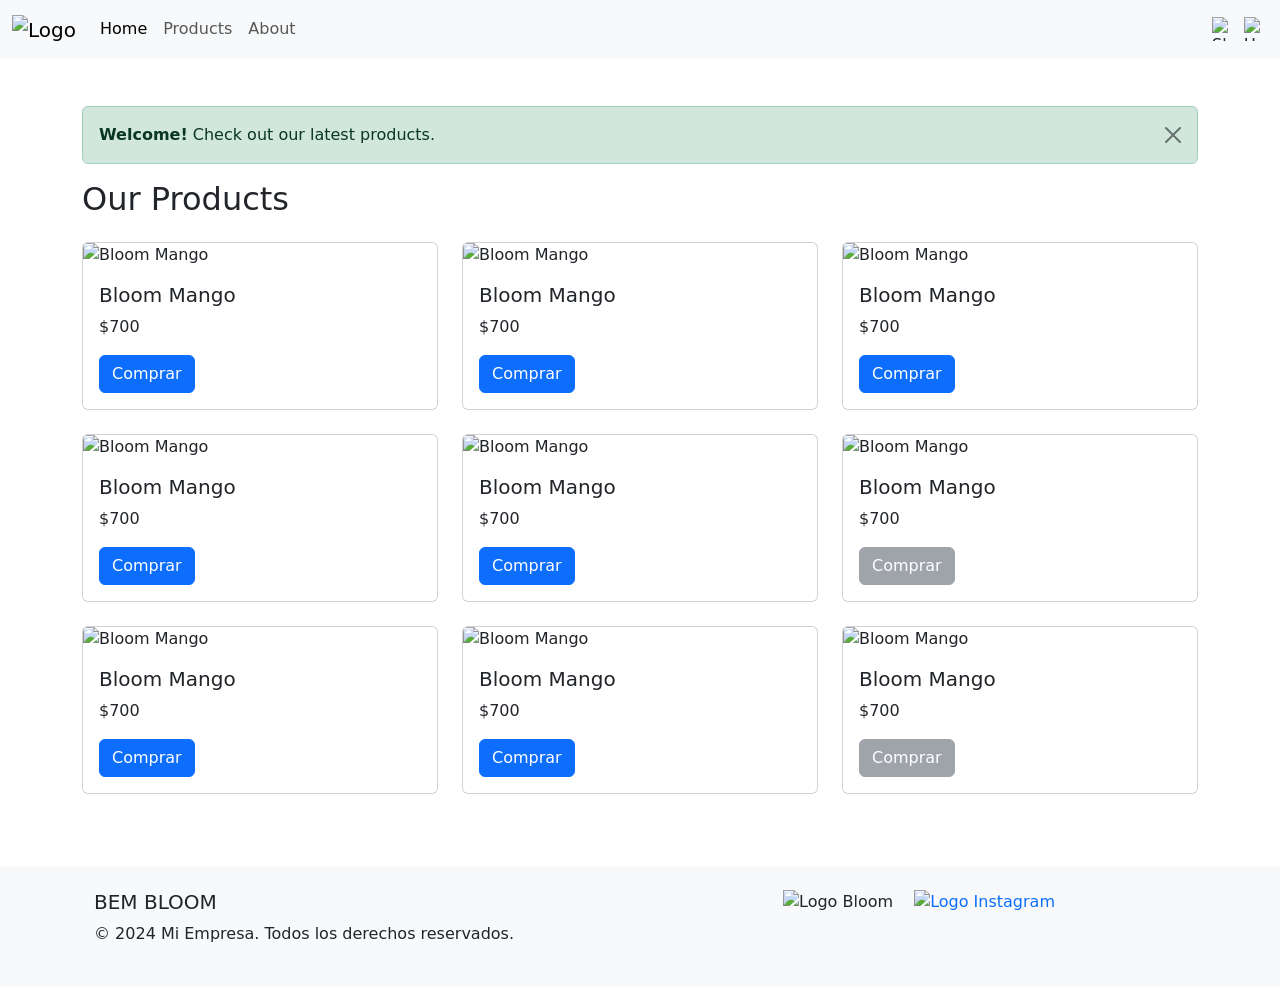
==== index.html @ 3abb0fb3 "add index main file" ====
<!DOCTYPE html>
<html lang="en">

<head>
    <meta charset="UTF-8">
    <meta http-equiv="X-UA-Compatible" content="IE=edge">
    <meta name="viewport" content="width=device-width, initial-scale=1.0">
    <link rel="preconnect" href="https://fonts.googleapis.com">
    <link rel="preconnect" href="https://fonts.gstatic.com" crossorigin>
    <link
        href="https://fonts.googleapis.com/css2?family=Lexend:wght@100..900&family=Montserrat:ital,wght@0,700;1,700&display=swap"
        rel="stylesheet">
    <link href="https://cdn.jsdelivr.net/npm/bootstrap@5.3.8/dist/css/bootstrap.min.css" rel="stylesheet" integrity="sha384-sRIl4kxILFvY47J16cr9ZwB07vP4J8+LH7qKQnuqkuIAvNWLzeN8tE5YBujZqJLB" crossorigin="anonymous">    
    <link rel="stylesheet" href="css/styles.css">
    <title>BEM Bloom</title>
</head>

<body>
    <header class="header">
        <nav class="navbar navbar-expand-lg navbar-light bg-light">
            <div class="container-fluid">
                <a class="navbar-brand" href="#">
                    <img class="header__logo" src="https://encrypted-tbn0.gstatic.com/images?q=tbn:ANd9GcShAHQxDG3yl2uclLKFLVbE5wRszlsQzwhUs7PtLF8HSPqd0JqsA0sXaDpJBlCXneCl864&usqp=CAU" alt="Logo">
                </a>
                <button class="navbar-toggler" type="button" data-bs-toggle="collapse" data-bs-target="#navbarNav" aria-controls="navbarNav" aria-expanded="false" aria-label="Toggle navigation">
                    <span class="navbar-toggler-icon"></span>
                </button>
                <div class="collapse navbar-collapse" id="navbarNav">
                    <ul class="navbar-nav me-auto">
                        <li class="nav-item">
                            <a class="nav-link active" aria-current="page" href="#">Home</a>
                        </li>
                        <li class="nav-item">
                            <a class="nav-link" href="#">Products</a>
                        </li>
                        <li class="nav-item">
                            <a class="nav-link" href="#">About</a>
                        </li>
                    </ul>
                    <div class="d-flex">
                        <img src="./img/shopping-bag.svg" class="header__icon me-2" style="width: 24px; height: 24px;" alt="Shopping Bag">
                        <img src="./img/user.svg" class="header__icon header__icon--secondary" style="width: 24px; height: 24px;" alt="User Account">
                    </div>
                </div>
            </div>
        </nav>
    </header>
    <main class="container my-5">
        <div class="alert alert-success alert-dismissible fade show" role="alert">
            <strong>Welcome!</strong> Check out our latest products.
            <button type="button" class="btn-close" data-bs-dismiss="alert" aria-label="Close"></button>
        </div>
        <section>
            <h2 class="mb-4">Our Products</h2>
            <div class="row">
                <div class="col-md-4 mb-4">
                    <div class="card products__item">
                        <img src="img/kiwi.png" class="card-img-top products__img" alt="Bloom Mango">
                        <div class="card-body">
                            <h5 class="card-title products__title">Bloom Mango</h5>
                            <p class="card-text products__price">$700</p>
                            <button class="btn btn-primary products__btn">Comprar</button>
                        </div>
                    </div>
                </div>
                <div class="col-md-4 mb-4">
                    <div class="card products__item">
                        <img src="img/kiwi.png" class="card-img-top products__img" alt="Bloom Mango">
                        <div class="card-body">
                            <h5 class="card-title products__title">Bloom Mango</h5>
                            <p class="card-text products__price">$700</p>
                            <button class="btn btn-primary products__btn">Comprar</button>
                        </div>
                    </div>
                </div>
                <div class="col-md-4 mb-4">
                    <div class="card products__item">
                        <img src="img/kiwi.png" class="card-img-top products__img" alt="Bloom Mango">
                        <div class="card-body">
                            <h5 class="card-title products__title">Bloom Mango</h5>
                            <p class="card-text products__price">$700</p>
                            <button class="btn btn-primary products__btn">Comprar</button>
                        </div>
                    </div>
                </div>
                <div class="col-md-4 mb-4">
                    <div class="card products__item">
                        <img src="img/kiwi.png" class="card-img-top products__img" alt="Bloom Mango">
                        <div class="card-body">
                            <h5 class="card-title products__title">Bloom Mango</h5>
                            <p class="card-text products__price">$700</p>
                            <button class="btn btn-primary products__btn">Comprar</button>
                        </div>
                    </div>
                </div>
                <div class="col-md-4 mb-4">
                    <div class="card products__item">
                        <img src="img/kiwi.png" class="card-img-top products__img" alt="Bloom Mango">
                        <div class="card-body">
                            <h5 class="card-title products__title">Bloom Mango</h5>
                            <p class="card-text products__price">$700</p>
                            <button class="btn btn-primary products__btn">Comprar</button>
                        </div>
                    </div>
                </div>
                <div class="col-md-4 mb-4">
                    <div class="card products__item">
                        <img src="img/kiwi.png" class="card-img-top products__img" alt="Bloom Mango">
                        <div class="card-body">
                            <h5 class="card-title products__title">Bloom Mango</h5>
                            <p class="card-text products__price">$700</p>
                            <button class="btn btn-secondary products__btn products__btn--disabled" disabled>Comprar</button>
                        </div>
                    </div>
                </div>
                <div class="col-md-4 mb-4">
                    <div class="card products__item">
                        <img src="img/kiwi.png" class="card-img-top products__img" alt="Bloom Mango">
                        <div class="card-body">
                            <h5 class="card-title products__title">Bloom Mango</h5>
                            <p class="card-text products__price">$700</p>
                            <button class="btn btn-primary products__btn">Comprar</button>
                        </div>
                    </div>
                </div>
                <div class="col-md-4 mb-4">
                    <div class="card products__item">
                        <img src="img/kiwi.png" class="card-img-top products__img" alt="Bloom Mango">
                        <div class="card-body">
                            <h5 class="card-title products__title">Bloom Mango</h5>
                            <p class="card-text products__price">$700</p>
                            <button class="btn btn-primary products__btn">Comprar</button>
                        </div>
                    </div>
                </div>
                <div class="col-md-4 mb-4">
                    <div class="card products__item">
                        <img src="img/kiwi.png" class="card-img-top products__img" alt="Bloom Mango">
                        <div class="card-body">
                            <h5 class="card-title products__title">Bloom Mango</h5>
                            <p class="card-text products__price">$700</p>
                            <button class="btn btn-secondary products__btn products__btn--disabled" disabled>Comprar</button>
                        </div>
                    </div>
                </div>
            </div>
        </section>
    </main>
    <footer class="footer bg-light text-center text-lg-start mt-5">
        <div class="container p-4">
            <div class="row">
                <div class="col-lg-6 col-md-12 mb-4 mb-md-0">
                    <h5 class="text-uppercase">BEM Bloom</h5>
                    <p>© 2024 Mi Empresa. Todos los derechos reservados.</p>
                </div>
                <div class="col-lg-6 col-md-12 mb-4 mb-md-0 text-center">
                    <img class="footer__img me-3" src="./img/bloom.png" alt="Logo Bloom" style="width: 50px; height: auto;">
                    <a href="#" class="text-decoration-none">
                        <img class="footer__ig" src="./img/instagram.png" alt="Logo Instagram" style="width: 30px; height: auto;">
                    </a>
                </div>
            </div>
        </div>
    </footer>
    <script src="https://unpkg.com/feather-icons"></script>
    <script src="https://cdn.jsdelivr.net/npm/feather-icons/dist/feather.min.js"></script>
    <script src="https://cdn.jsdelivr.net/npm/bootstrap@5.3.8/dist/js/bootstrap.bundle.min.js" integrity="sha384-0pUGZvbkm6XF6gxjEnlmuGrJXVbNuzT9qBBavbLwCsOGabYfZo0T0to5eqruptLy" crossorigin="anonymous"></script>
</body>

</html>
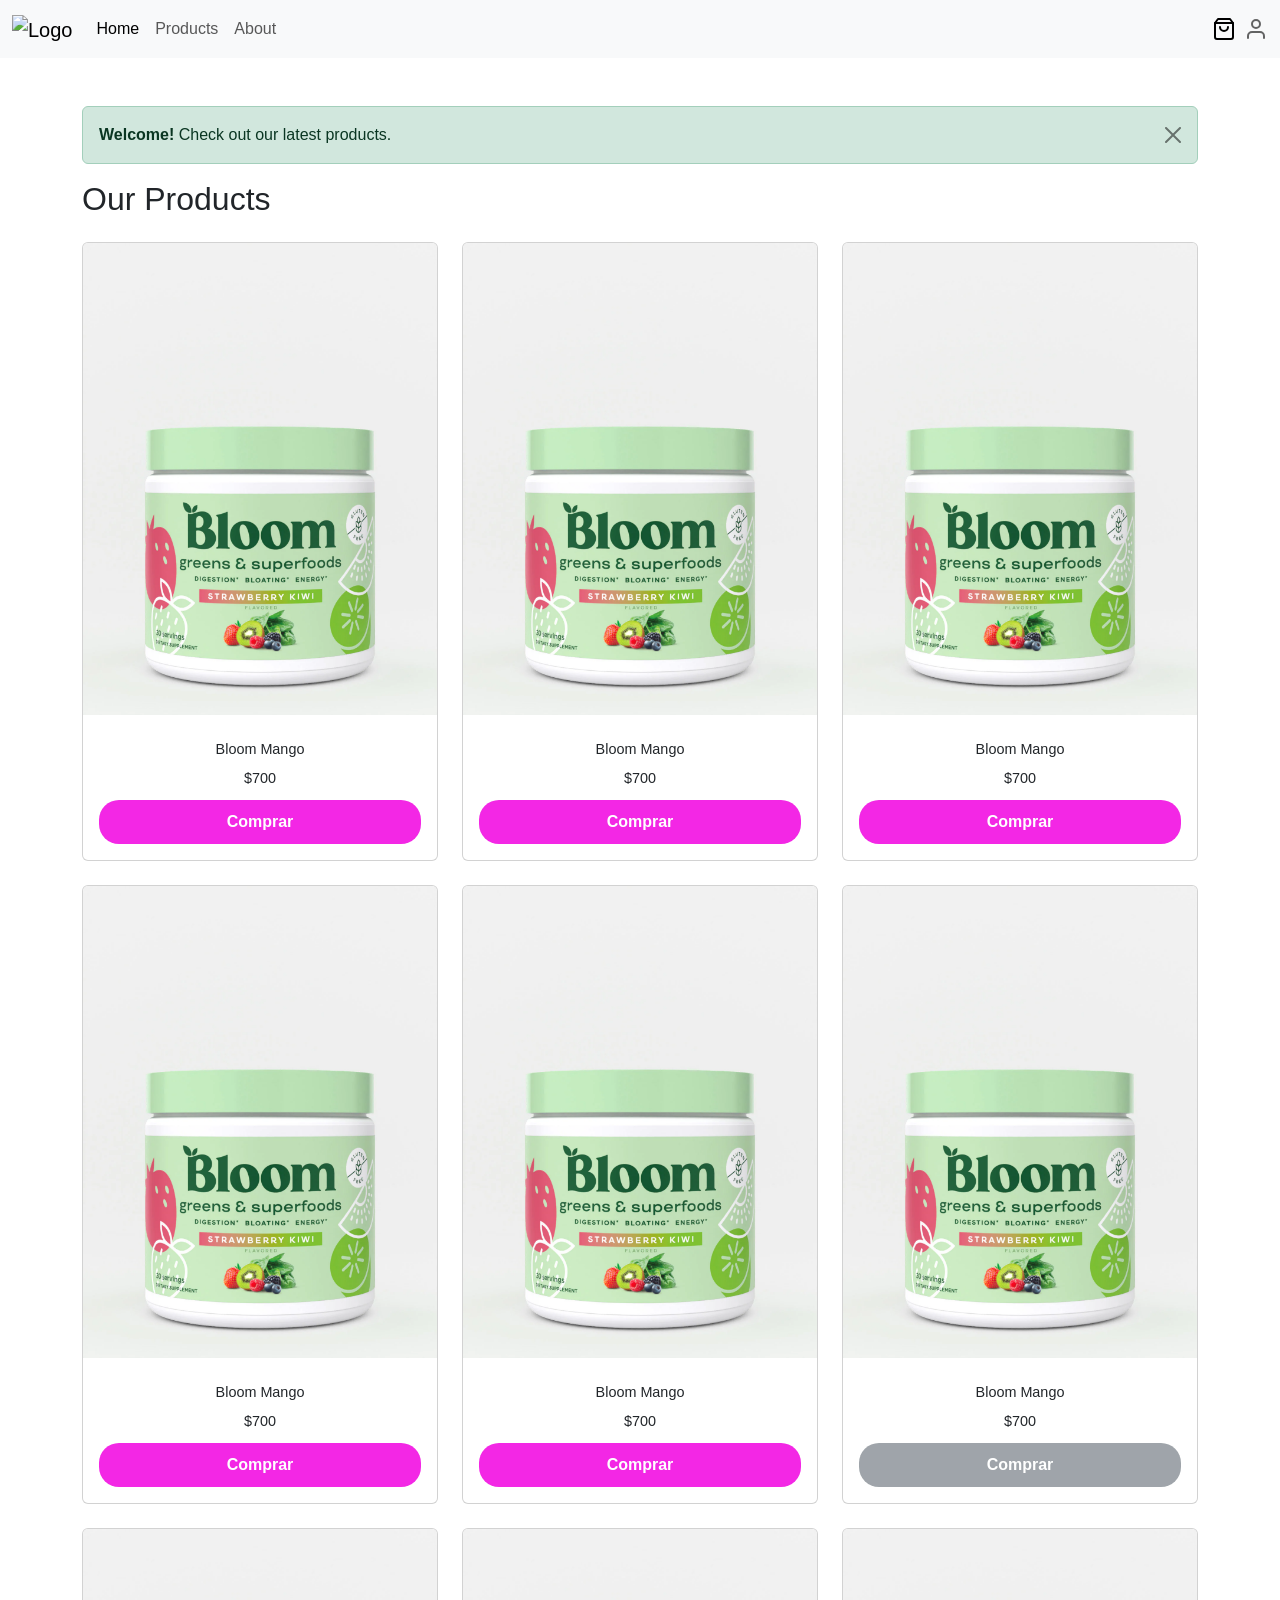
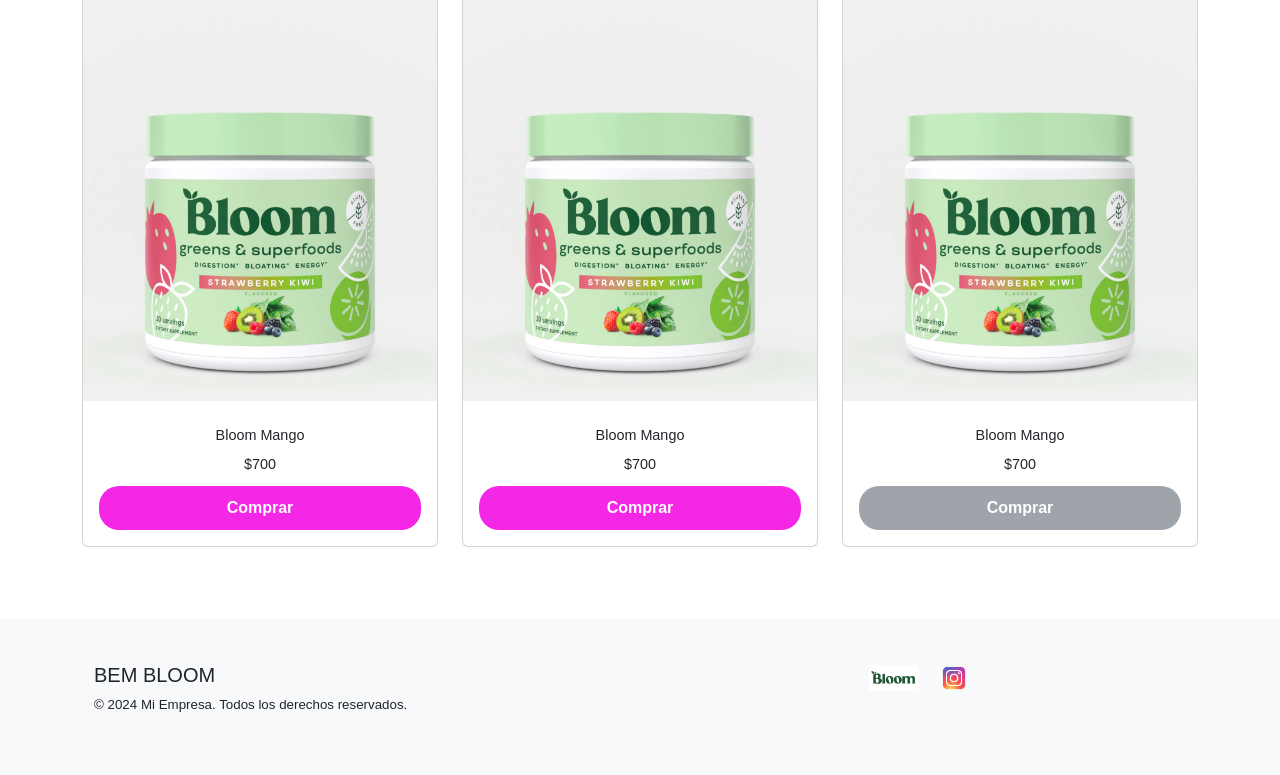
==== commit 74e8d8b4: "Update title from 'BEM Bloom' to 'BEM Bloom Bloom Bloom'" ====
--- a/index.html
+++ b/index.html
@@ -12,7 +12,7 @@
         rel="stylesheet">
     <link href="https://cdn.jsdelivr.net/npm/bootstrap@5.3.8/dist/css/bootstrap.min.css" rel="stylesheet" integrity="sha384-sRIl4kxILFvY47J16cr9ZwB07vP4J8+LH7qKQnuqkuIAvNWLzeN8tE5YBujZqJLB" crossorigin="anonymous">    
     <link rel="stylesheet" href="css/styles.css">
-    <title>BEM Bloom</title>
+    <title>BEM Bloom Bloom Bloom</title>
 </head>
 
 <body>
@@ -167,4 +167,4 @@
     <script src="https://cdn.jsdelivr.net/npm/bootstrap@5.3.8/dist/js/bootstrap.bundle.min.js" integrity="sha384-0pUGZvbkm6XF6gxjEnlmuGrJXVbNuzT9qBBavbLwCsOGabYfZo0T0to5eqruptLy" crossorigin="anonymous"></script>
 </body>
 
-</html>+</html>
--- a/css/styles.css
+++ b/css/styles.css
@@ -0,0 +1,86 @@
+body {
+    font-family: 'Montserrat', Arial, Helvetica, sans-serif;
+}
+
+/* Header styles - now using Bootstrap navbar, so minimal custom styles */
+.header__logo {
+    width: 250px;
+}
+
+.header__icon {
+    cursor: pointer;
+    width: 24px;
+    height: 24px;
+}
+
+.header__icon--secondary {
+    opacity: .6;
+}
+
+/* Products - now using Bootstrap cards, adjust grid if needed */
+.products__img {
+    width: 100%;
+    height: auto;
+}
+
+.products__title {
+    font-size: .9rem;
+    font-weight: 500;
+    text-align: center;
+    margin: 10px 0;
+}
+
+.products__price {
+    font-size: .9rem;
+    font-weight: 500;
+    text-align: center;
+    margin: 10px 0;
+}
+
+.products__btn {
+    display: block;
+    border: none;
+    background-color: rgb(243, 39, 229);
+    color: #FFF;
+    border-radius: 20px;
+    width: 100%;
+    padding: 10px 0;
+    text-align: center;
+    font-weight: 600;
+    font-family: 'Montserrat', Arial, Helvetica, sans-serif;
+    transition: background-color 0.3s ease;
+}
+
+.products__btn:hover {
+    background-color: rgb(200, 30, 190);
+}
+
+.products__btn--disabled {
+    background-color: #6c757d;
+    color: #fff;
+    cursor: not-allowed;
+}
+
+/* Footer - adjusted for Bootstrap layout */
+.footer {
+    font-size: smaller;
+    width: 100%;
+    padding: 20px 0;
+    background-color: #f8f9fa;
+    box-sizing: border-box;
+}
+
+.footer__img {
+    width: 50px;
+    height: auto;
+}
+
+.footer__ig {
+    width: 30px;
+    height: auto;
+    transition: opacity 0.3s ease;
+}
+
+.footer__ig:hover {
+    opacity: 0.7;
+}
